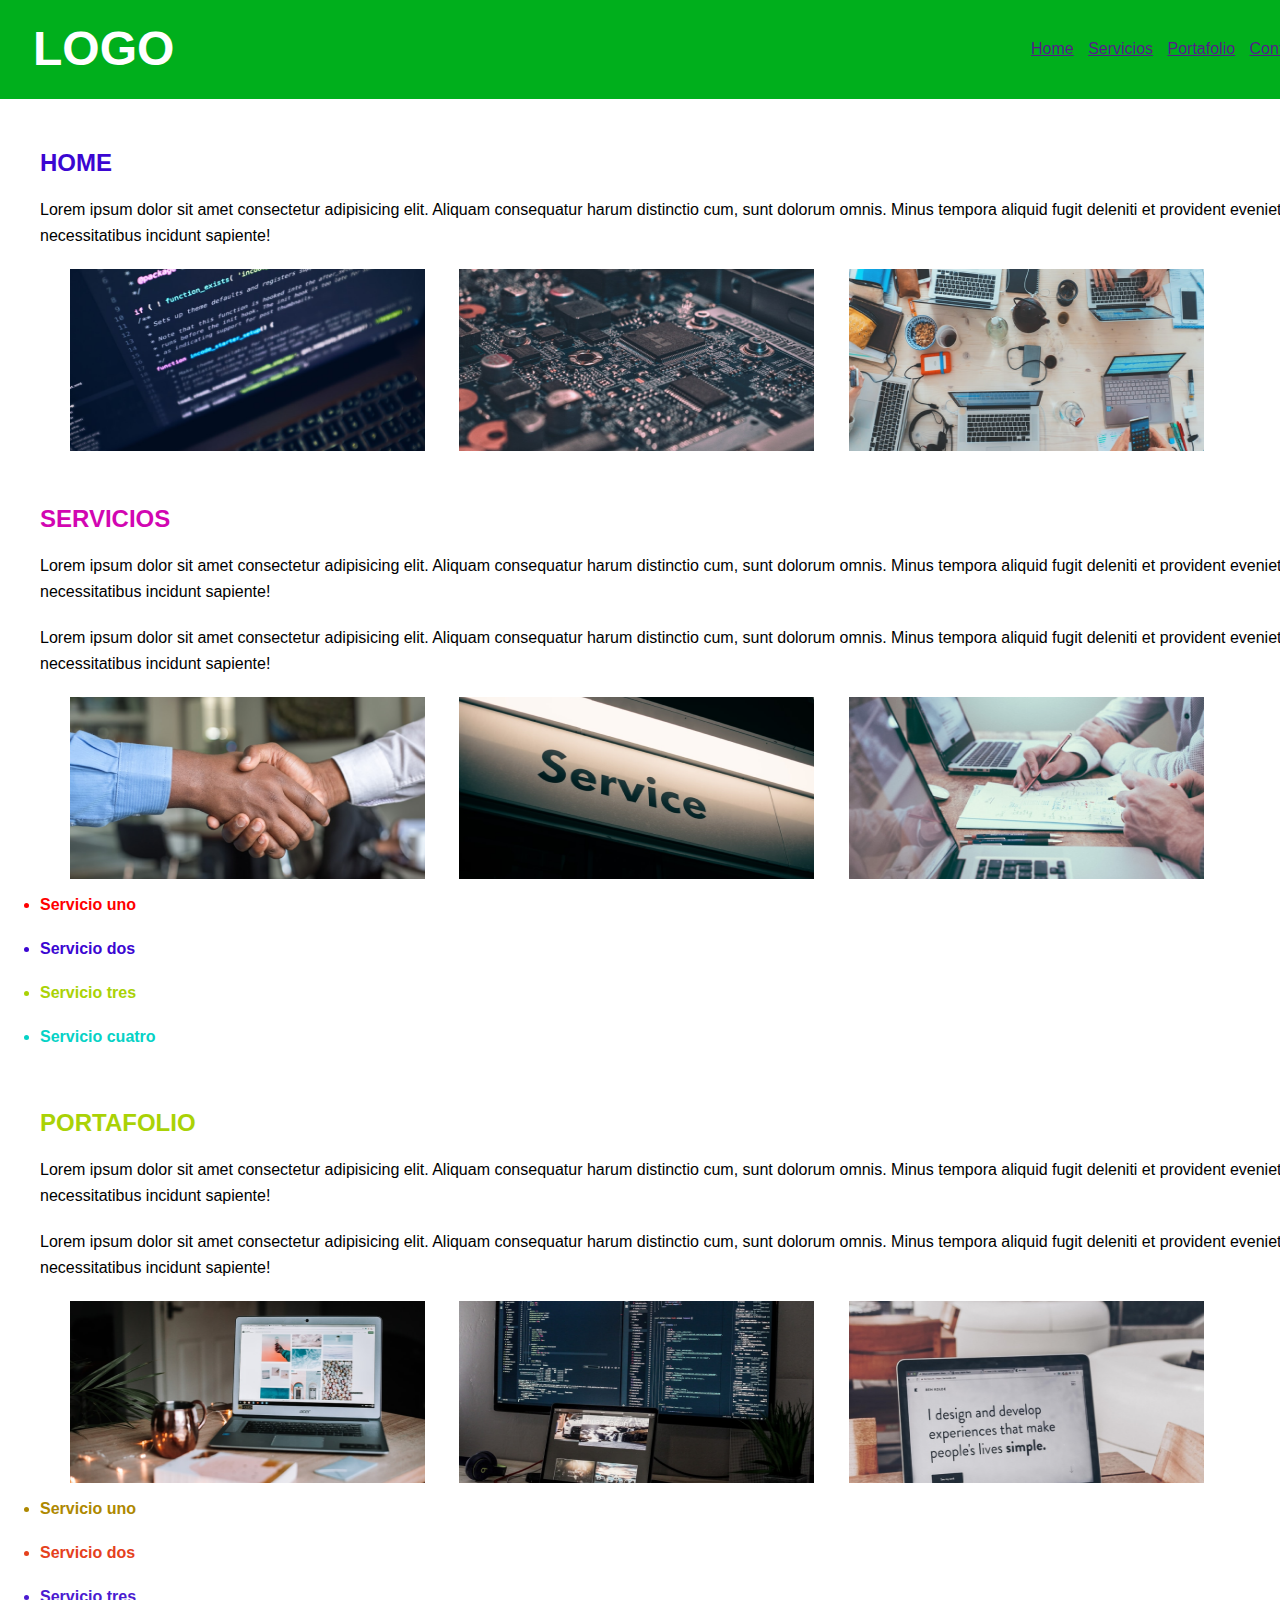
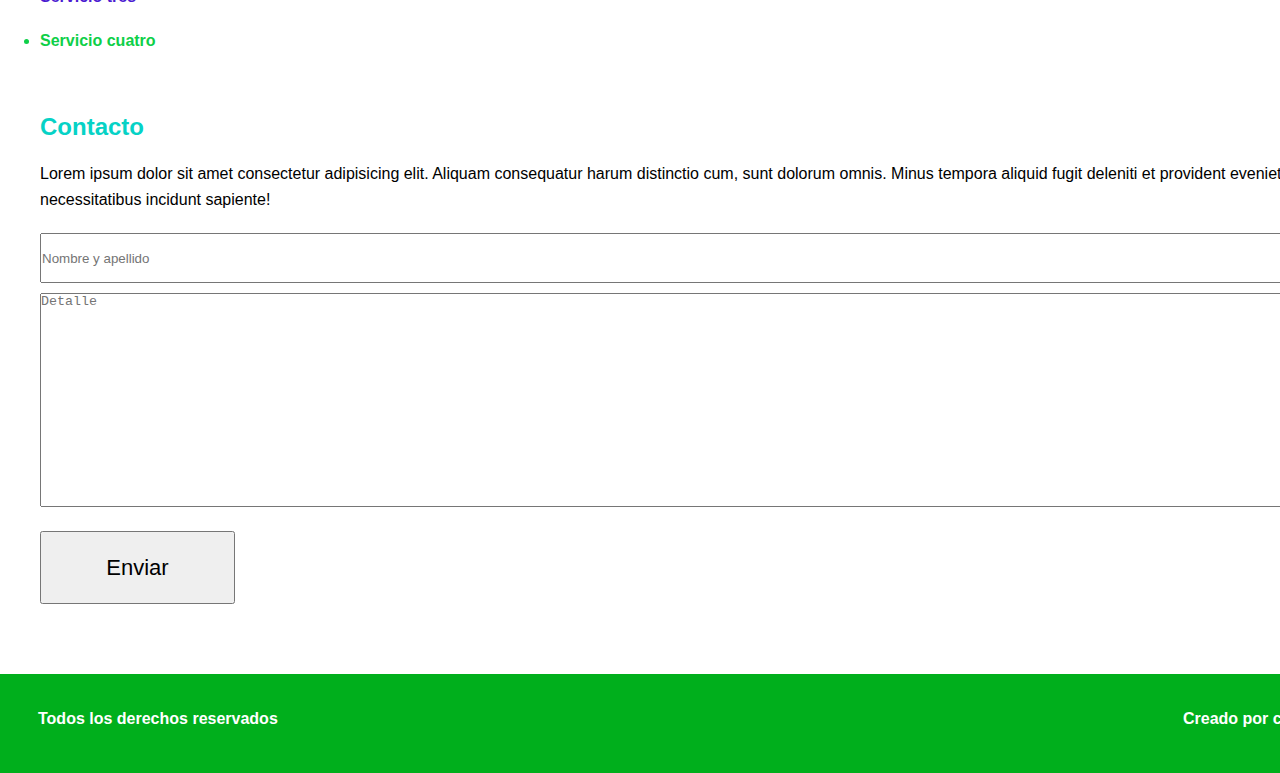
==== Semana2/proyecto1/index.html @ 6dbaffbc "proyecto1" ====
<!DOCTYPE html>
<html lang="en">

<head>
  <meta charset="UTF-8">
  <meta http-equiv="X-UA-Compatible" content="IE=edge">
  <meta name="viewport" content="width=device-width, initial-scale=1.0">
  <title>Document</title>

  <link rel="stylesheet" href="./styles/main.css">
  <!--<link rel="stylesheet" href="./styles/reset.css">-->
</head>

<body>
  <header>
    <div clas="encabezado">
      <div class="logo">
        <h1>LOGO</h1>
      </div>
      <div class="navegacion">
        <nav>
          <a class="links" href="">Home</a>
          <a class="links" href="">Servicios</a>
          <a class="links" href="">Portafolio</a>
          <a class="links" href="">Contacto</a>
        </nav>
      </div>
    </div>
  </header>
  <main>
    <section class="secciones" id="section1" >
      <h2>HOME</h2>
      <div class="parrafo">
        <p>Lorem ipsum dolor sit amet consectetur adipisicing elit. Aliquam consequatur harum distinctio cum, sunt
          dolorum
          omnis. Minus tempora aliquid fugit deleniti et provident eveniet sunt sequi, quas necessitatibus incidunt
          sapiente!</p>
      </div>
      <div>
        <img src="./images/Rectangle 2.png" alt="imagen1">
        <img src="./images/Rectangle 3.png" alt="imagen2">
        <img src="./images/Rectangle 4.png" alt="imagen3">
      </div>
    </section>
    <section class="secciones" id="section2" >
      <h2>SERVICIOS</h2>
      <div class="parrafo">
        <p>Lorem ipsum dolor sit amet consectetur adipisicing elit. Aliquam consequatur harum distinctio cum, sunt
          dolorum
          omnis. Minus tempora aliquid fugit deleniti et provident eveniet sunt sequi, quas necessitatibus incidunt
          sapiente!</p>
      </div>
      <div class="parrafo">
        <p>Lorem ipsum dolor sit amet consectetur adipisicing elit. Aliquam consequatur harum distinctio cum, sunt
          dolorum
          omnis. Minus tempora aliquid fugit deleniti et provident eveniet sunt sequi, quas necessitatibus incidunt
          sapiente!</p>
      </div>
      <div>
        <img src="./images/Rectangle 5.png" alt="imagen1">
        <img src="./images/Rectangle 6.png" alt="imagen2">
        <img src="./images/Rectangle 7.png" alt="imagen3">
      </div>
      <ul>
        <li id="elemento1">Servicio uno</li>
        <li id="elemento2">Servicio dos</li>
        <li id="elemento3">Servicio tres</li>
        <li id="elemento4">Servicio cuatro</li>
      </ul>
    </section>
    <section class="secciones" id="section3" >
      <h2>PORTAFOLIO</h2>
      <div class="parrafo">
        <p>Lorem ipsum dolor sit amet consectetur adipisicing elit. Aliquam consequatur harum distinctio cum, sunt
          dolorum
          omnis. Minus tempora aliquid fugit deleniti et provident eveniet sunt sequi, quas necessitatibus incidunt
          sapiente!</p>
      </div>
      <div class="parrafo">
        <p>Lorem ipsum dolor sit amet consectetur adipisicing elit. Aliquam consequatur harum distinctio cum, sunt
          dolorum
          omnis. Minus tempora aliquid fugit deleniti et provident eveniet sunt sequi, quas necessitatibus incidunt
          sapiente!</p>
      </div>
      <div>
        <img src="./images/Rectangle 8.png" alt="imagen1">
        <img src="./images/Rectangle 9.png" alt="imagen2">
        <img src="./images/Rectangle 10.png" alt="imagen3">
      </div>
      <ul>
        <li id="elemento5">Servicio uno</li>
        <li id="elemento6">Servicio dos</li>
        <li id="elemento7">Servicio tres</li>
        <li id="elemento8">Servicio cuatro</li>
      </ul>
    </section>
    <section id="section4" class="secciones">
      <h2>Contacto</h2>
      <div class="parrafo">
        <p>Lorem ipsum dolor sit amet consectetur adipisicing elit. Aliquam consequatur harum distinctio cum, sunt
          dolorum
          omnis. Minus tempora aliquid fugit deleniti et provident eveniet sunt sequi, quas necessitatibus incidunt
          sapiente!</p>
      </div>
      <form>
        <div>
          <input id="nombre" name="nombre" type="text" placeholder="Nombre y apellido">
        </div>
        <div>
          <textarea id="texto" name="texto" placeholder="Detalle" rows="10" cols="50"></textarea>
        </div>
        <button id="boton" type="submit">Enviar</button>
      </form>
    </section>
  </main>
  <footer>
    <div class="pie">
      <div class="derechos">
        <h4>Todos los derechos reservados</h4>
      </div>
      <div class="creado">
        <h4>Creado por codiGO</h4>
      </div>
    </div>
  </footer>
</body>

</html>
---- Semana2/proyecto1/styles/main.css ----
*{
  margin:0;
  padding:0;
  box-sizing:border-box;
}
body{
  font-family: Arial, Helvetica, sans-serif;
}
header{
  background-color: #00AF1C;
  color: #FFFFFF;
  width: 1440px;
  height: 99px;
}
.encabezado{
  display: flex;
  align-items: center;
}


.logo{
  position: absolute;
width: 95px;
height: 37px;
left: 33px;
top: 30px;
  font-family: Arial;
  font-style: normal;
  font-weight: bold;
  font-size: 24px;
  line-height: 37px;
}

.navegacion{
  position: absolute;

width: 360px;
height: 21px;
left: 1021px;
top: 38px;

font-family: Arial;
font-style: normal;
font-weight: normal;
font-size: 16 px;
line-height: 21px;
}
.links{
  padding-left: 10px;
}


.parrafo{
  padding-bottom: 20px;
  width: 1367px;

  font-size: 16px;
  line-height: 26px;
}
.secciones{
  margin-top: 50px;
  margin-bottom: 20px;
  margin-left: 40px;
}
h2{
  padding-bottom: 20px;
}
#section1>h2{
  color: #3B06D2;
font-family: Arial;
font-style: normal;
font-weight: bold;
font-size: 24px;
line-height: 28px;
}
#section2>h2{
  color: #D206B2;
font-family: Arial;
font-style: normal;
font-weight: bold;
font-size: 24px;
line-height: 28px;


}
#section3>h2{
  color: #AAD206;
font-family: Arial;
font-style: normal;
font-weight: bold;
font-size: 24px;
line-height: 28px;

}

#section4>h2{
  color: #06D2C6;
font-family: Arial;
font-style: normal;
font-weight: bold;
font-size: 24px;
line-height: 28px;
}
img{
  padding-left: 30px;
  width: 385px;
  height: 182px;
}
li{
  font-weight: bold;
  font-size: 16px;
  line-height: 44px;
}
#elemento1{
  color: #FF0000;
}
#elemento2{
  color: #3B06D2;
}
#elemento3{
  color: #AAD206;
}
#elemento4{
  color: #06D2C6;
}
#elemento5{
  color: #AE8800;
}
#elemento6{
  color: #e5411d;
}
#elemento7{
  color: #4b1bd1;
}
#elemento8{
  color: #0ecf48;
}
#nombre{
  margin-bottom: 10px;
  width: 1339px;
height: 50px;
}
#texto{
  width: 1339px;
height: 214px;
}
#boton{
  font-size: 22px;
  margin-top: 20px;
  margin-bottom: 50px;
  width: 195px;
  height: 73px;
}
footer{

  background-color: #00AF1C;
  color: #FFFFFF;
  width: 1440px;
height: 99px;
left: 0px;
top: 2814px;
}
.pie{
  display: flex;
  align-items: center;
}
.derechos{
  position: absolute;
width: 361px;
height: 28px;
left: 38px;
margin-top: 100px;
}
.creado{
  position: absolute;
width: 222px;
height: 28px;
left: 1183px;
margin-top: 100px;

}
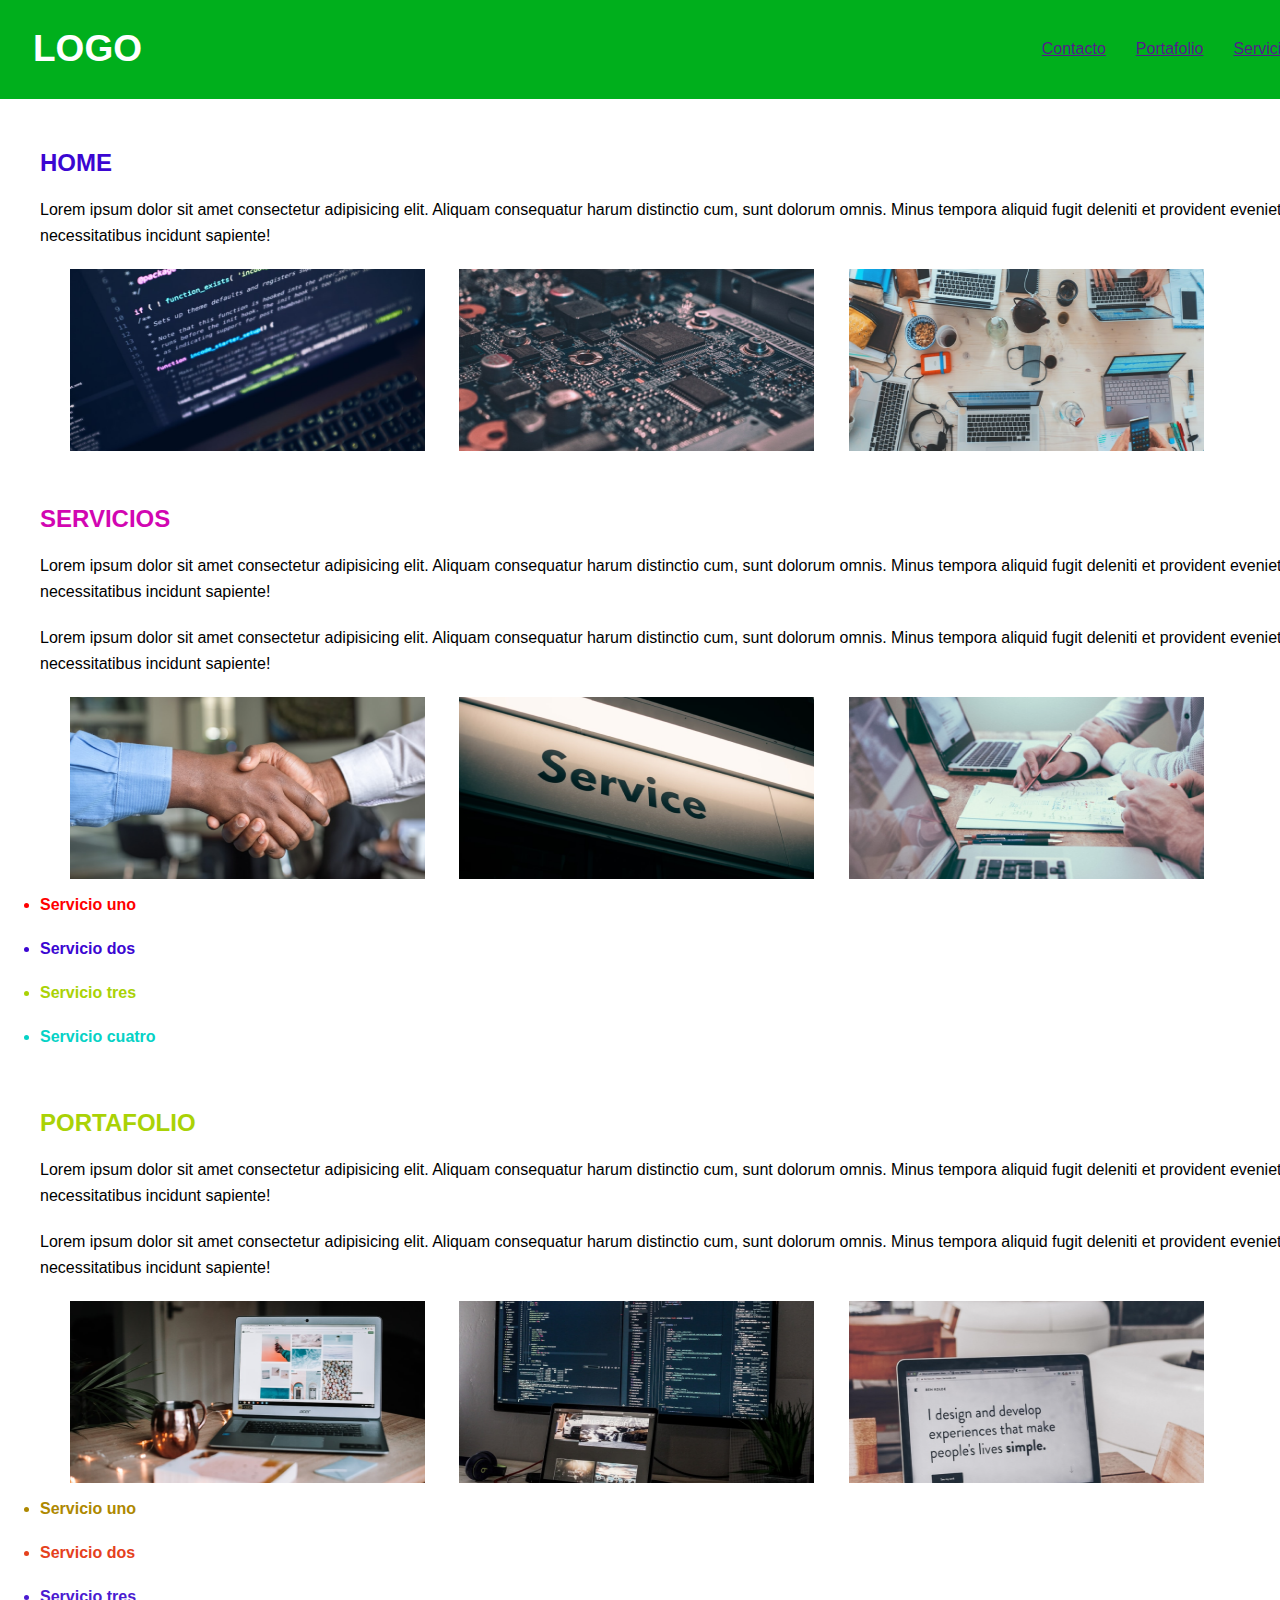
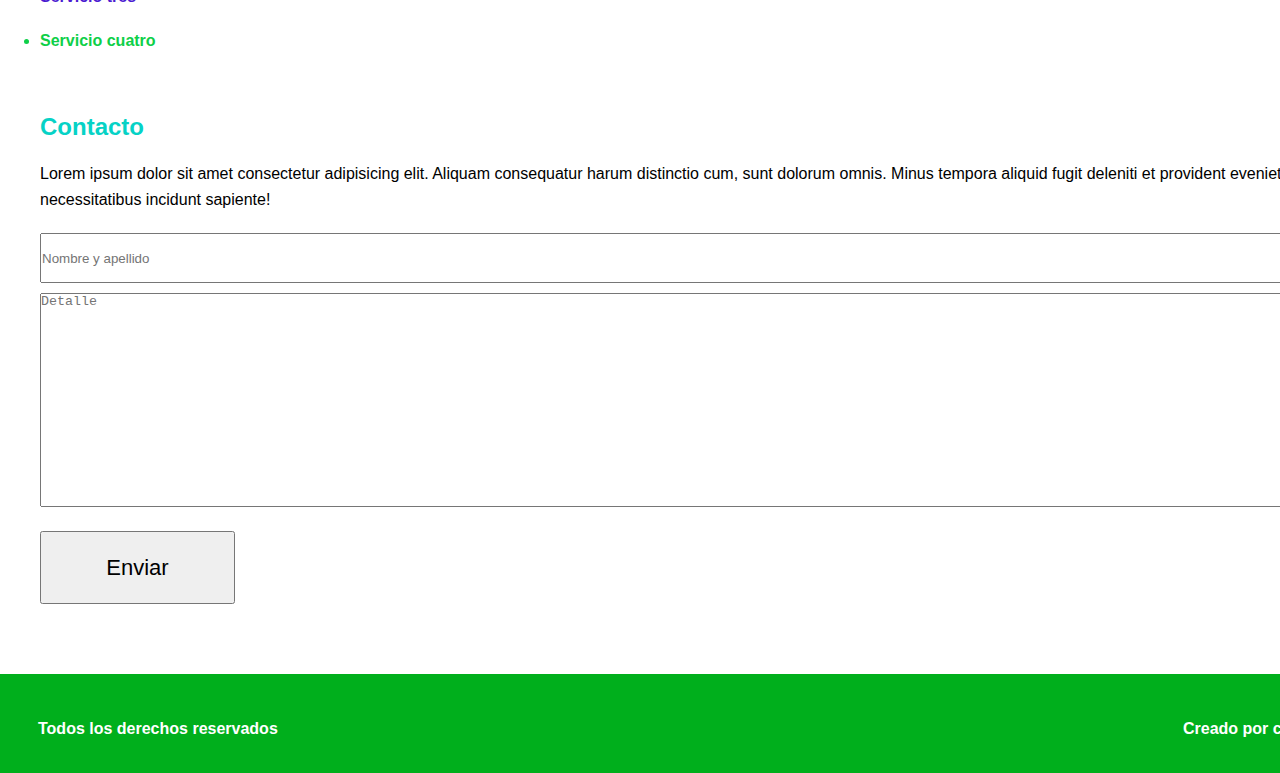
==== commit 9f5c2a0e: "corregido" ====
--- a/Semana2/proyecto1/index.html
+++ b/Semana2/proyecto1/index.html
@@ -13,22 +13,18 @@
 
 <body>
   <header>
-    <div clas="encabezado">
-      <div class="logo">
-        <h1>LOGO</h1>
-      </div>
-      <div class="navegacion">
-        <nav>
-          <a class="links" href="">Home</a>
-          <a class="links" href="">Servicios</a>
-          <a class="links" href="">Portafolio</a>
-          <a class="links" href="">Contacto</a>
-        </nav>
-      </div>
-    </div>
+    <h1 class="logo">LOGO</h1>
+    <nav class="barra_nav">
+      <ul>
+        <li><a class="links" href="">Home</a></li>
+        <li><a class="links" href="">Servicios</a></li>
+        <li><a class="links" href="">Portafolio</a></li>
+        <li><a class="links" href="">Contacto</a></li>
+      </ul>
+    </nav>
   </header>
   <main>
-    <section class="secciones" id="section1" >
+    <section class="secciones" id="section1">
       <h2>HOME</h2>
       <div class="parrafo">
         <p>Lorem ipsum dolor sit amet consectetur adipisicing elit. Aliquam consequatur harum distinctio cum, sunt
@@ -42,7 +38,7 @@
         <img src="./images/Rectangle 4.png" alt="imagen3">
       </div>
     </section>
-    <section class="secciones" id="section2" >
+    <section class="secciones" id="section2">
       <h2>SERVICIOS</h2>
       <div class="parrafo">
         <p>Lorem ipsum dolor sit amet consectetur adipisicing elit. Aliquam consequatur harum distinctio cum, sunt
@@ -68,7 +64,7 @@
         <li id="elemento4">Servicio cuatro</li>
       </ul>
     </section>
-    <section class="secciones" id="section3" >
+    <section class="secciones" id="section3">
       <h2>PORTAFOLIO</h2>
       <div class="parrafo">
         <p>Lorem ipsum dolor sit amet consectetur adipisicing elit. Aliquam consequatur harum distinctio cum, sunt
@@ -104,12 +100,12 @@
       </div>
       <form>
         <div>
-          <input id="nombre" name="nombre" type="text" placeholder="Nombre y apellido">
+          <input class="nombre" name="nombre" type="text" placeholder="Nombre y apellido">
         </div>
         <div>
-          <textarea id="texto" name="texto" placeholder="Detalle" rows="10" cols="50"></textarea>
+          <textarea class="texto" name="texto" placeholder="Detalle" rows="10" cols="50"></textarea>
         </div>
-        <button id="boton" type="submit">Enviar</button>
+        <button class="boton" type="submit">Enviar</button>
       </form>
     </section>
   </main>
--- a/Semana2/proyecto1/styles/main.css
+++ b/Semana2/proyecto1/styles/main.css
@@ -3,18 +3,27 @@
   padding:0;
   box-sizing:border-box;
 }
+
 body{
   font-family: Arial, Helvetica, sans-serif;
 }
+/*Bloque Encabezado*/
 header{
+  display:flex;
+  justify-content: space-between;
   background-color: #00AF1C;
   color: #FFFFFF;
   width: 1440px;
   height: 99px;
 }
-.encabezado{
-  display: flex;
-  align-items: center;
+
+header li{
+  display:block;
+  float: right;
+  margin-left: 5px;
+  margin-right: 5px;
+  padding-left: 5px;
+  padding-right: 5px;
 }
 
 
@@ -27,16 +36,17 @@
   font-family: Arial;
   font-style: normal;
   font-weight: bold;
-  font-size: 24px;
+  font-size: 37px;
   line-height: 37px;
 }
 
-.navegacion{
+
+.barra_nav{
   position: absolute;
 
-width: 360px;
+width: 560px;
 height: 21px;
-left: 1021px;
+left: 821px;
 top: 38px;
 
 font-family: Arial;
@@ -45,10 +55,20 @@
 font-size: 16 px;
 line-height: 21px;
 }
+
 .links{
   padding-left: 10px;
 }
 
+/*Bloque main*/
+h2{
+  padding-bottom: 20px;
+  font-family: Arial;
+font-style: normal;
+font-weight: bold;
+font-size: 24px;
+line-height: 28px;
+}
 
 .parrafo{
   padding-bottom: 20px;
@@ -61,52 +81,29 @@
   margin-top: 50px;
   margin-bottom: 20px;
   margin-left: 40px;
+
 }
-h2{
-  padding-bottom: 20px;
-}
+
 #section1>h2{
   color: #3B06D2;
-font-family: Arial;
-font-style: normal;
-font-weight: bold;
-font-size: 24px;
-line-height: 28px;
+
 }
 #section2>h2{
   color: #D206B2;
-font-family: Arial;
-font-style: normal;
-font-weight: bold;
-font-size: 24px;
-line-height: 28px;
-
-
 }
 #section3>h2{
   color: #AAD206;
-font-family: Arial;
-font-style: normal;
-font-weight: bold;
-font-size: 24px;
-line-height: 28px;
-
 }
 
 #section4>h2{
   color: #06D2C6;
-font-family: Arial;
-font-style: normal;
-font-weight: bold;
-font-size: 24px;
-line-height: 28px;
 }
 img{
   padding-left: 30px;
   width: 385px;
   height: 182px;
 }
-li{
+main li{
   font-weight: bold;
   font-size: 16px;
   line-height: 44px;
@@ -135,24 +132,28 @@
 #elemento8{
   color: #0ecf48;
 }
-#nombre{
+.nombre{
   margin-bottom: 10px;
   width: 1339px;
 height: 50px;
 }
-#texto{
+.texto{
   width: 1339px;
 height: 214px;
 }
-#boton{
+.boton{
   font-size: 22px;
   margin-top: 20px;
   margin-bottom: 50px;
   width: 195px;
   height: 73px;
 }
+
+/*Pie de página*/
+
 footer{
-
+  display:flex;
+  justify-content: space-between;
   background-color: #00AF1C;
   color: #FFFFFF;
   width: 1440px;
@@ -169,13 +170,13 @@
 width: 361px;
 height: 28px;
 left: 38px;
-margin-top: 100px;
+margin-top: 20px;
 }
 .creado{
   position: absolute;
 width: 222px;
 height: 28px;
 left: 1183px;
-margin-top: 100px;
+margin-top: 20px;
 
 }